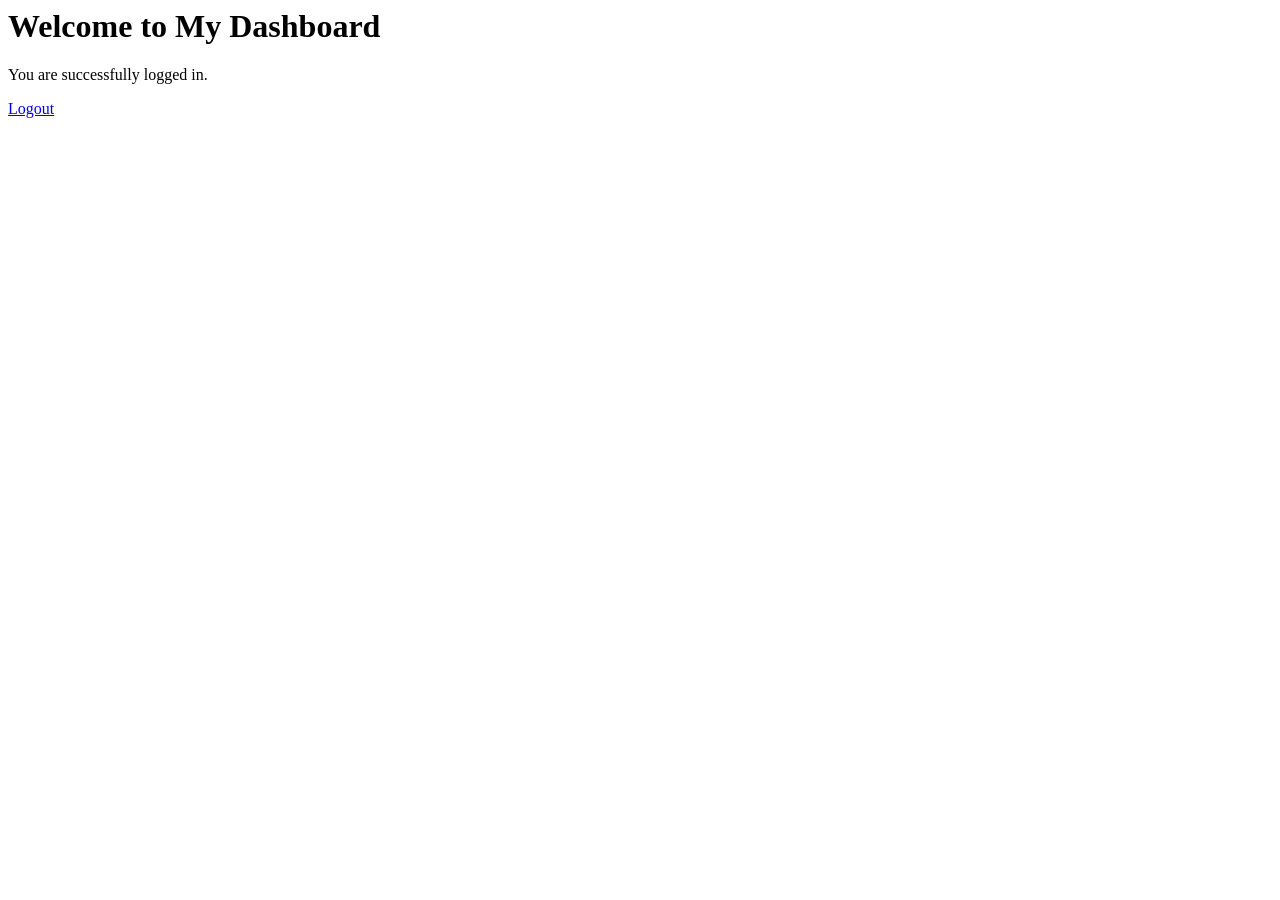
==== dashboard.html @ cf649d97 "add dashboard page" ====
<html lang="en">
<head>
    <meta charset="UTF-8">
    <meta name="viewport" content="width=device-width,initial-scale=1.0">
    <meta name="author" content="Dennis">
    <meta name="keywords" content="html,Basics of WebApp">
    <meta name="description" content="My Website for Learning">
    <title>My First Website | Campuse</title>
</head>
<body>

<h1>Welcome to My Dashboard</h1>

<p>You are successfully logged in.</p>

<!-- Logout Button -->
<a href="login.html">Logout</a>

</body>
</html>
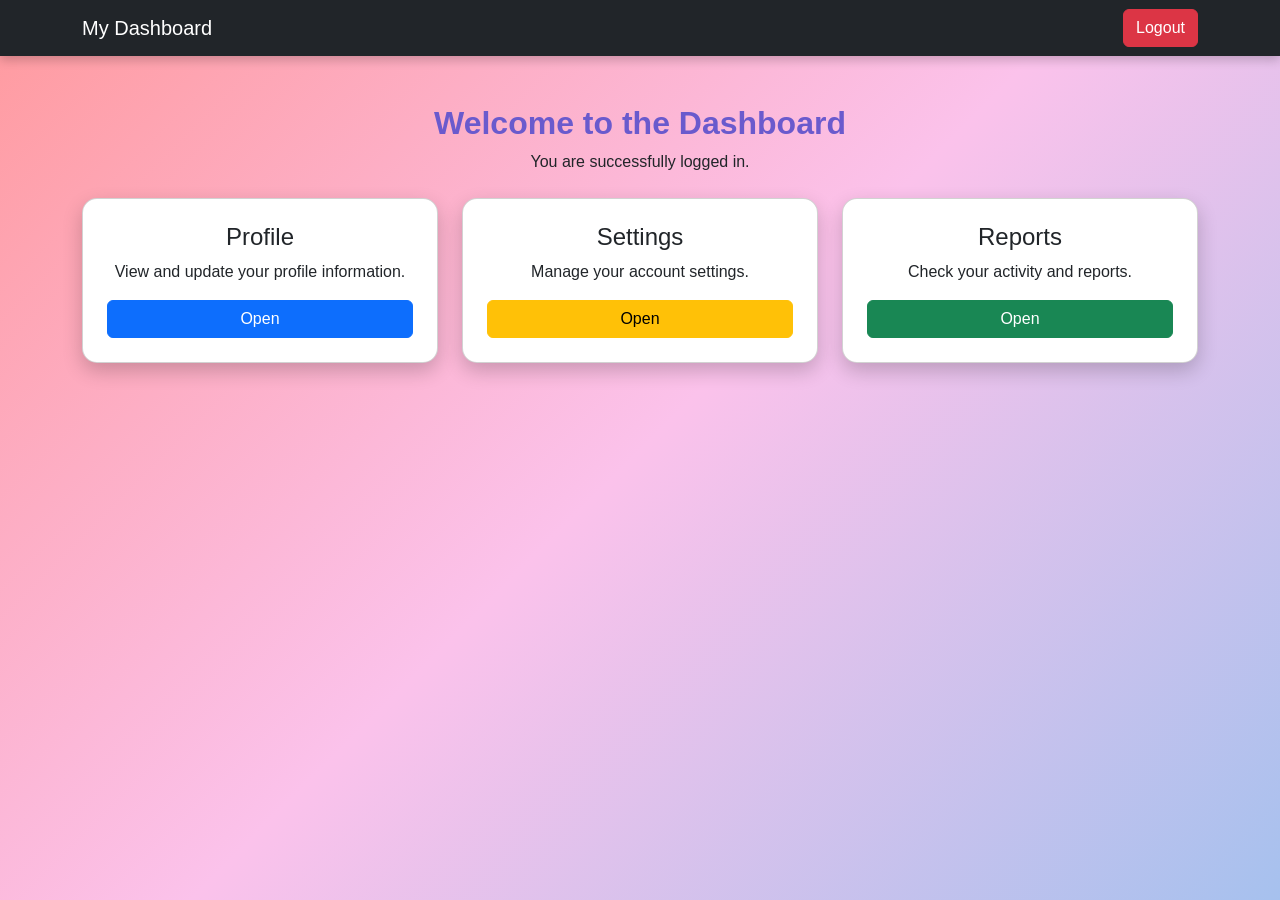
==== commit bfc9e0c0: "authentication_system_styled" ====
--- a/dashboard.html
+++ b/dashboard.html
@@ -1,20 +1,97 @@
+<!DOCTYPE html>
 <html lang="en">
 <head>
-    <meta charset="UTF-8">
-    <meta name="viewport" content="width=device-width,initial-scale=1.0">
-    <meta name="author" content="Dennis">
-    <meta name="keywords" content="html,Basics of WebApp">
-    <meta name="description" content="My Website for Learning">
-    <title>My First Website | Campuse</title>
+
+<meta charset="UTF-8">
+<meta name="viewport" content="width=device-width,initial-scale=1.0">
+<meta name="author" content="Dennis">
+<meta name="keywords" content="html,Basics of WebApp">
+<meta name="description" content="My Website for Learning">
+
+<title>My First Website | Campuse</title>
+
+<link href="https://cdn.jsdelivr.net/npm/bootstrap@5.3.2/dist/css/bootstrap.min.css" rel="stylesheet">
+
+<style>
+
+body{
+margin:0;
+font-family:Arial;
+background: linear-gradient(135deg,#ff9a9e,#fbc2eb,#a6c1ee);
+min-height:100vh;
+}
+
+/* Navbar */
+.navbar{
+box-shadow:0 4px 10px rgba(0,0,0,0.2);
+}
+
+/* Dashboard cards */
+.card{
+border-radius:15px;
+box-shadow:0 8px 20px rgba(0,0,0,0.2);
+transition:0.3s;
+}
+
+.card:hover{
+transform:translateY(-5px);
+}
+
+h2{
+color:#6a5acd;
+font-weight:bold;
+}
+
+</style>
+
 </head>
+
 <body>
 
-<h1>Welcome to My Dashboard</h1>
+<!-- Navbar -->
+<nav class="navbar navbar-dark bg-dark">
+<div class="container">
+<span class="navbar-brand">My Dashboard</span>
+<a href="login.html" class="btn btn-danger">Logout</a>
+</div>
+</nav>
 
+<!-- Welcome Section -->
+<div class="container text-center mt-5">
+<h2>Welcome to the Dashboard</h2>
 <p>You are successfully logged in.</p>
+</div>
 
-<!-- Logout Button -->
-<a href="login.html">Logout</a>
+<!-- Dashboard Options -->
+<div class="container mt-4">
+<div class="row g-4">
+
+<div class="col-md-4">
+<div class="card p-4 text-center">
+<h4>Profile</h4>
+<p>View and update your profile information.</p>
+<button class="btn btn-primary">Open</button>
+</div>
+</div>
+
+<div class="col-md-4">
+<div class="card p-4 text-center">
+<h4>Settings</h4>
+<p>Manage your account settings.</p>
+<button class="btn btn-warning">Open</button>
+</div>
+</div>
+
+<div class="col-md-4">
+<div class="card p-4 text-center">
+<h4>Reports</h4>
+<p>Check your activity and reports.</p>
+<button class="btn btn-success">Open</button>
+</div>
+</div>
+
+</div>
+</div>
 
 </body>
 </html>
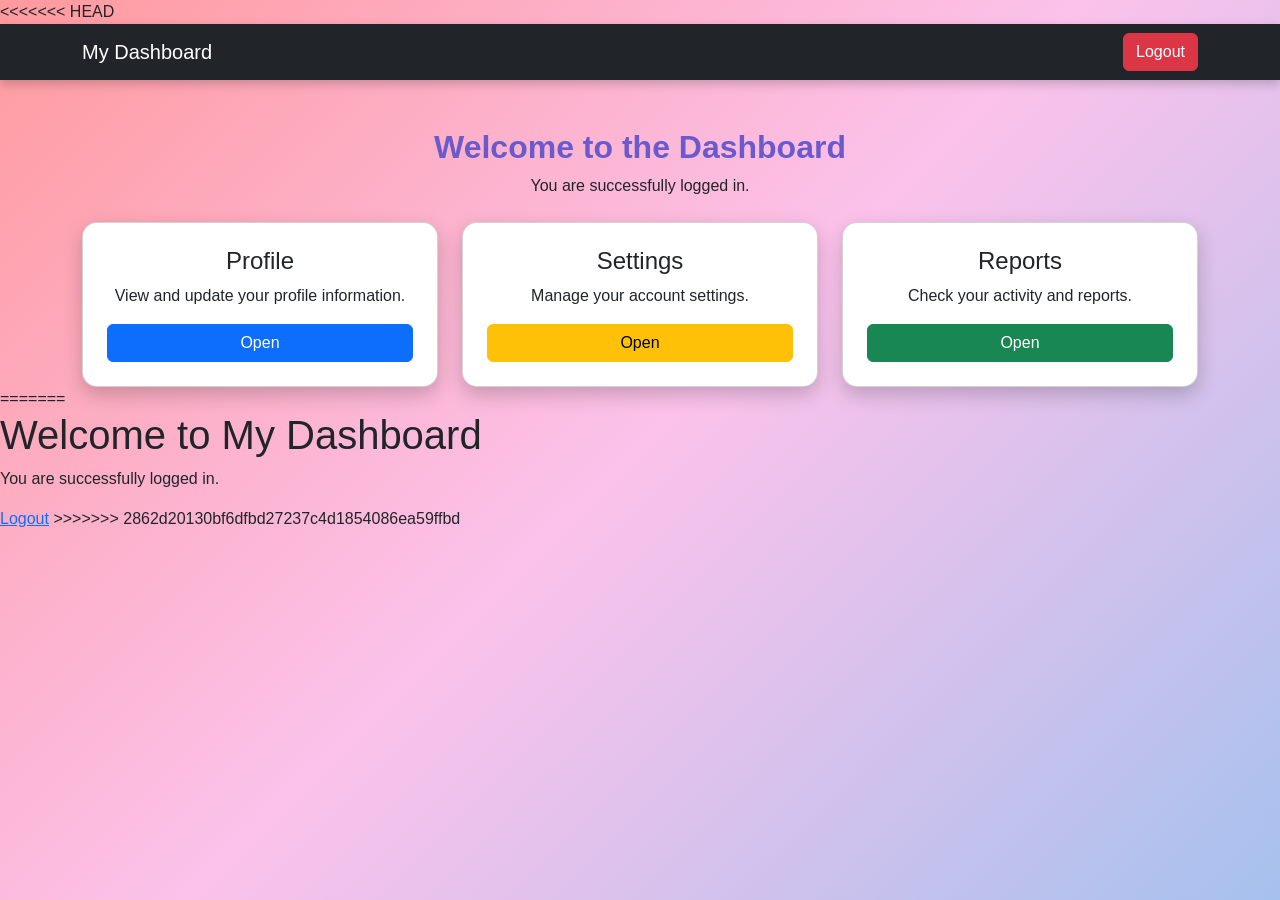
==== commit 7a5d84fd: "Authentication Project files" ====
--- a/dashboard.html
+++ b/dashboard.html
@@ -1,3 +1,4 @@
+<<<<<<< HEAD
 <!DOCTYPE html>
 <html lang="en">
 <head>
@@ -92,6 +93,25 @@
 
 </div>
 </div>
+=======
+<html lang="en">
+<head>
+    <meta charset="UTF-8">
+    <meta name="viewport" content="width=device-width,initial-scale=1.0">
+    <meta name="author" content="Dennis">
+    <meta name="keywords" content="html,Basics of WebApp">
+    <meta name="description" content="My Website for Learning">
+    <title>My First Website | Campuse</title>
+</head>
+<body>
+
+<h1>Welcome to My Dashboard</h1>
+
+<p>You are successfully logged in.</p>
+
+<!-- Logout Button -->
+<a href="login.html">Logout</a>
+>>>>>>> 2862d20130bf6dfbd27237c4d1854086ea59ffbd
 
 </body>
 </html>
